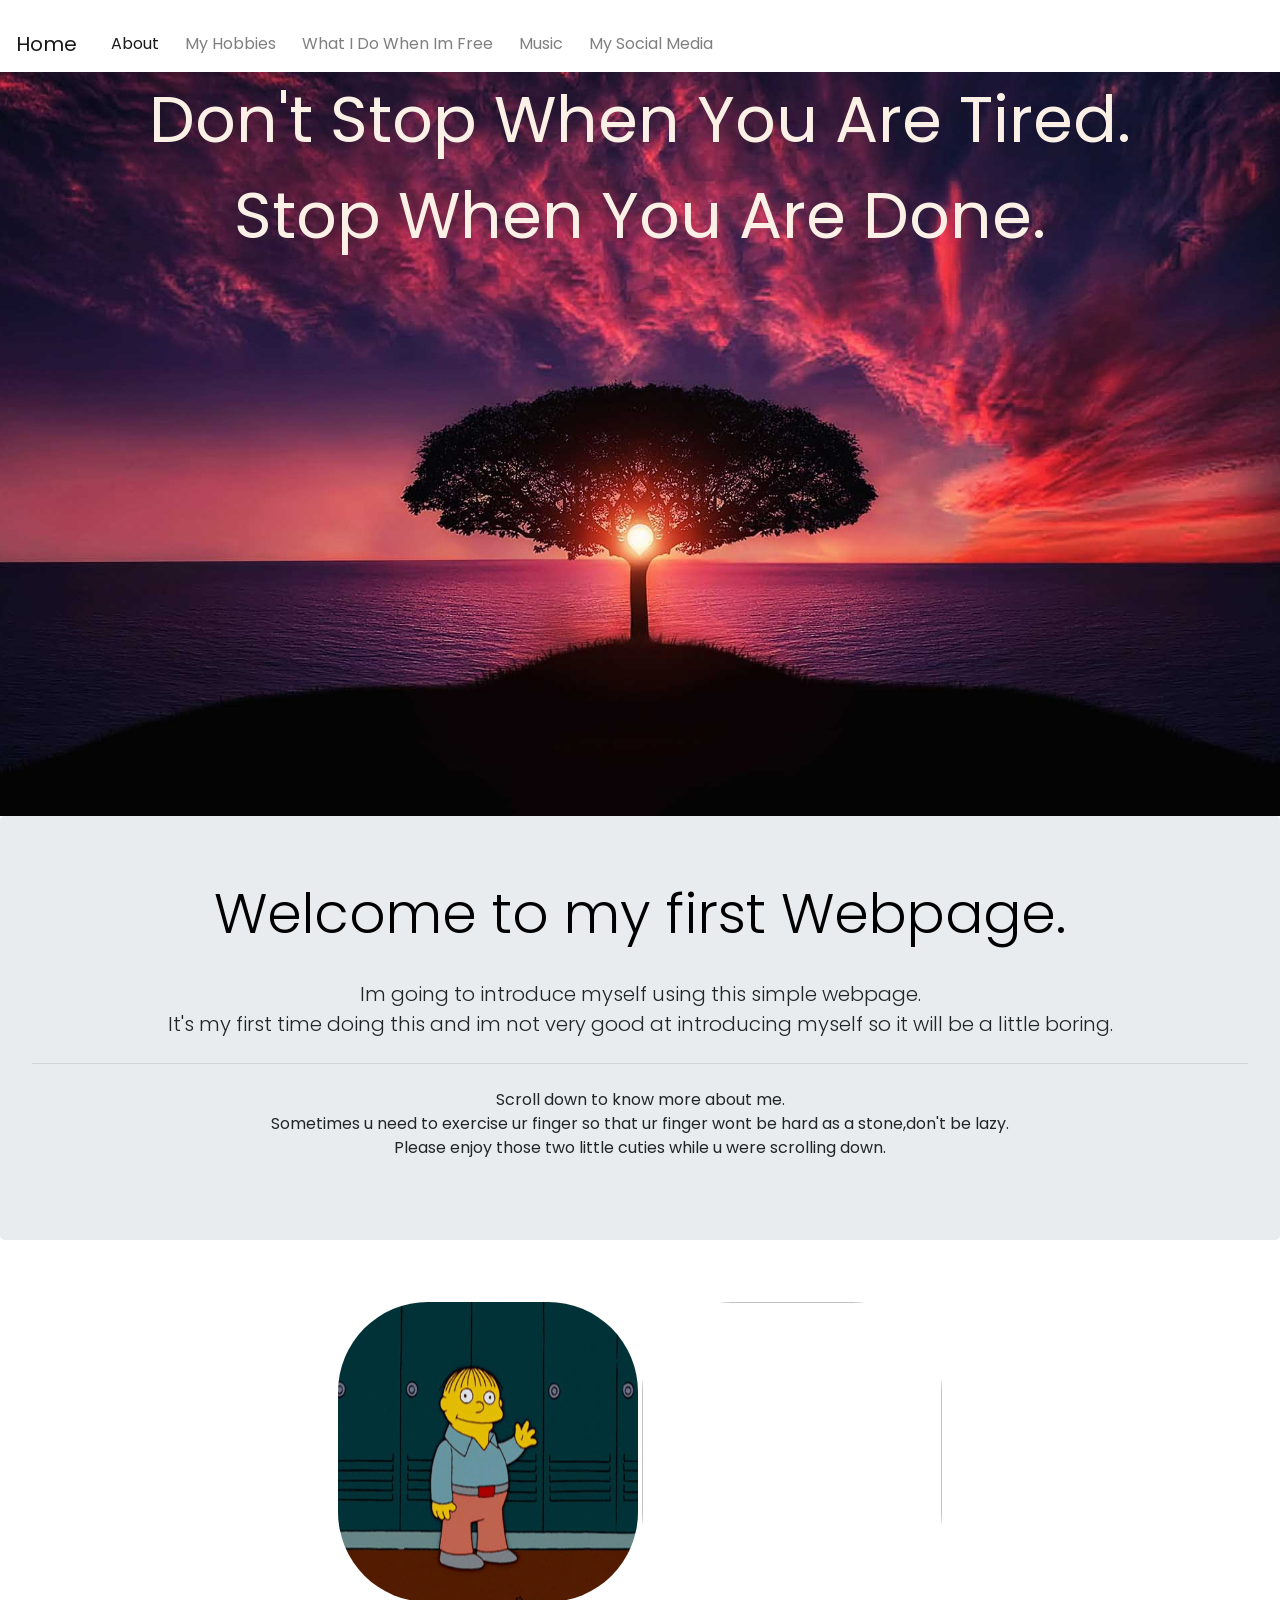
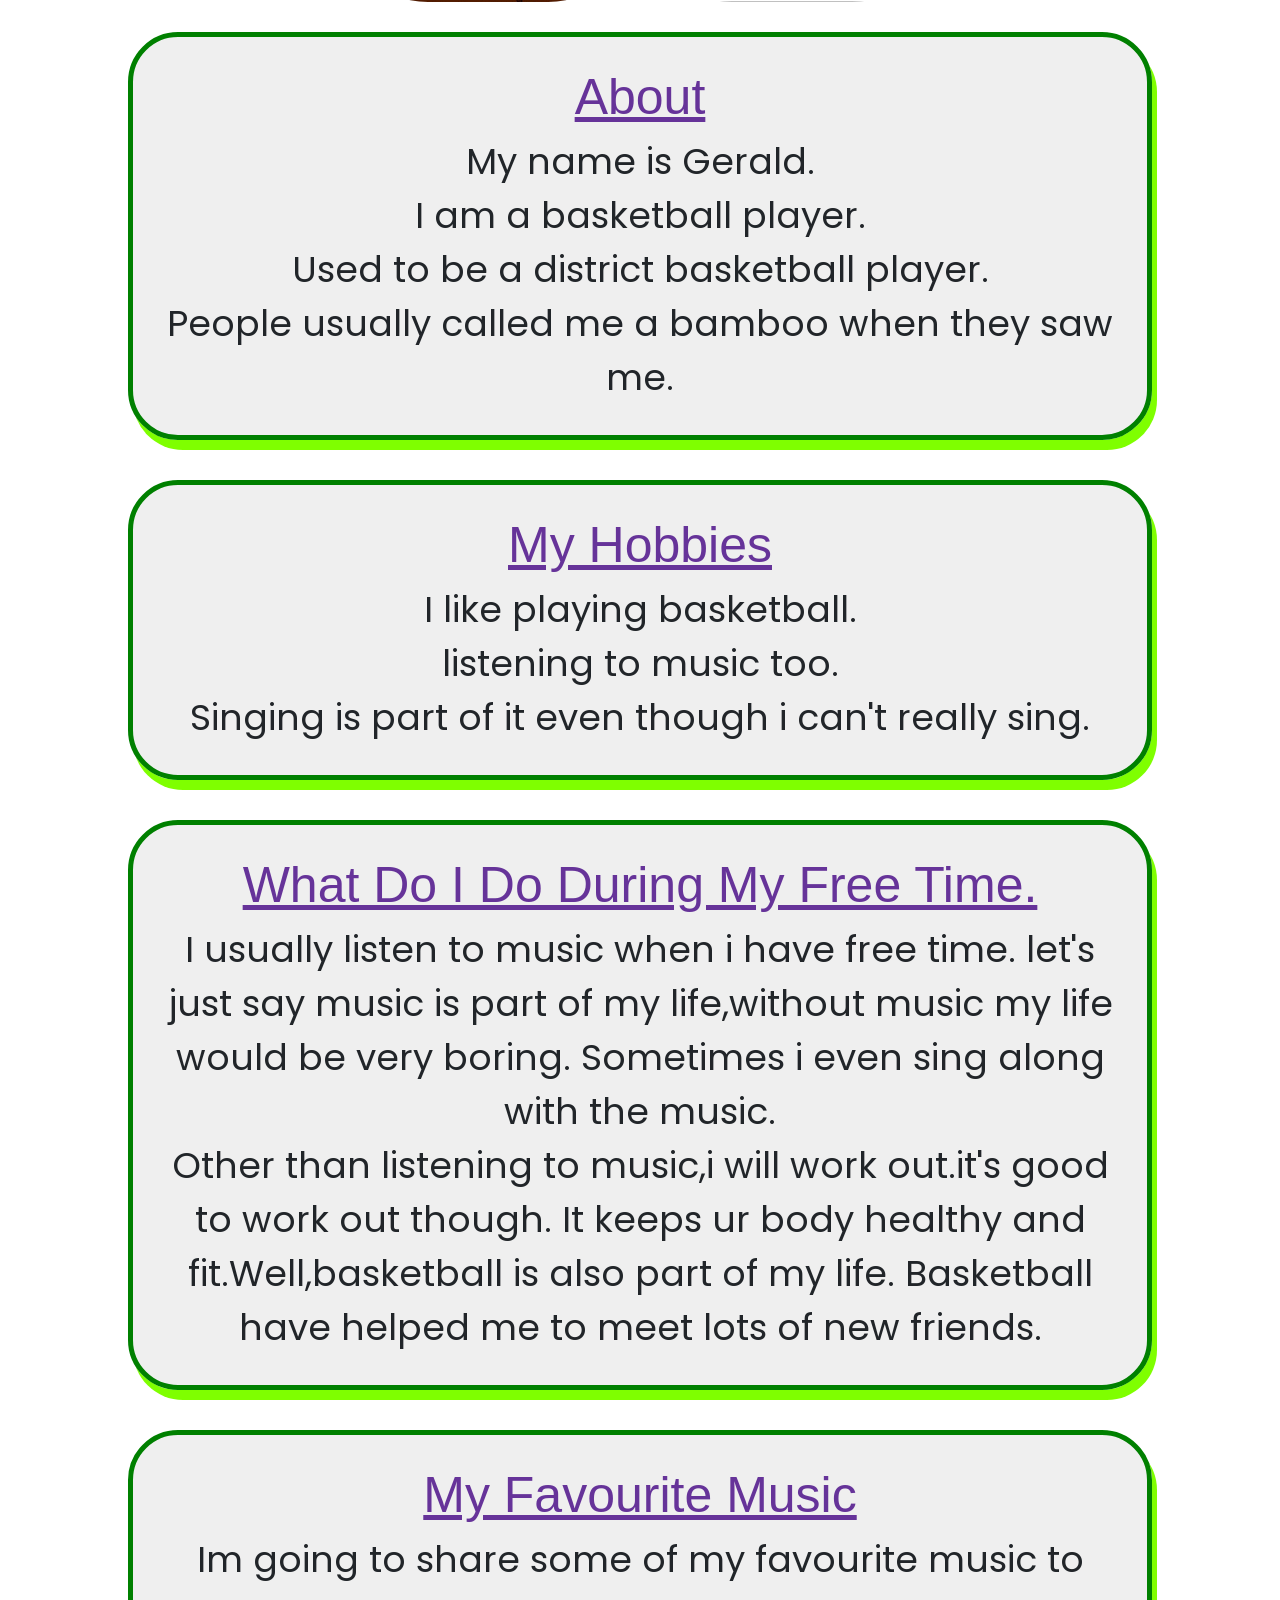
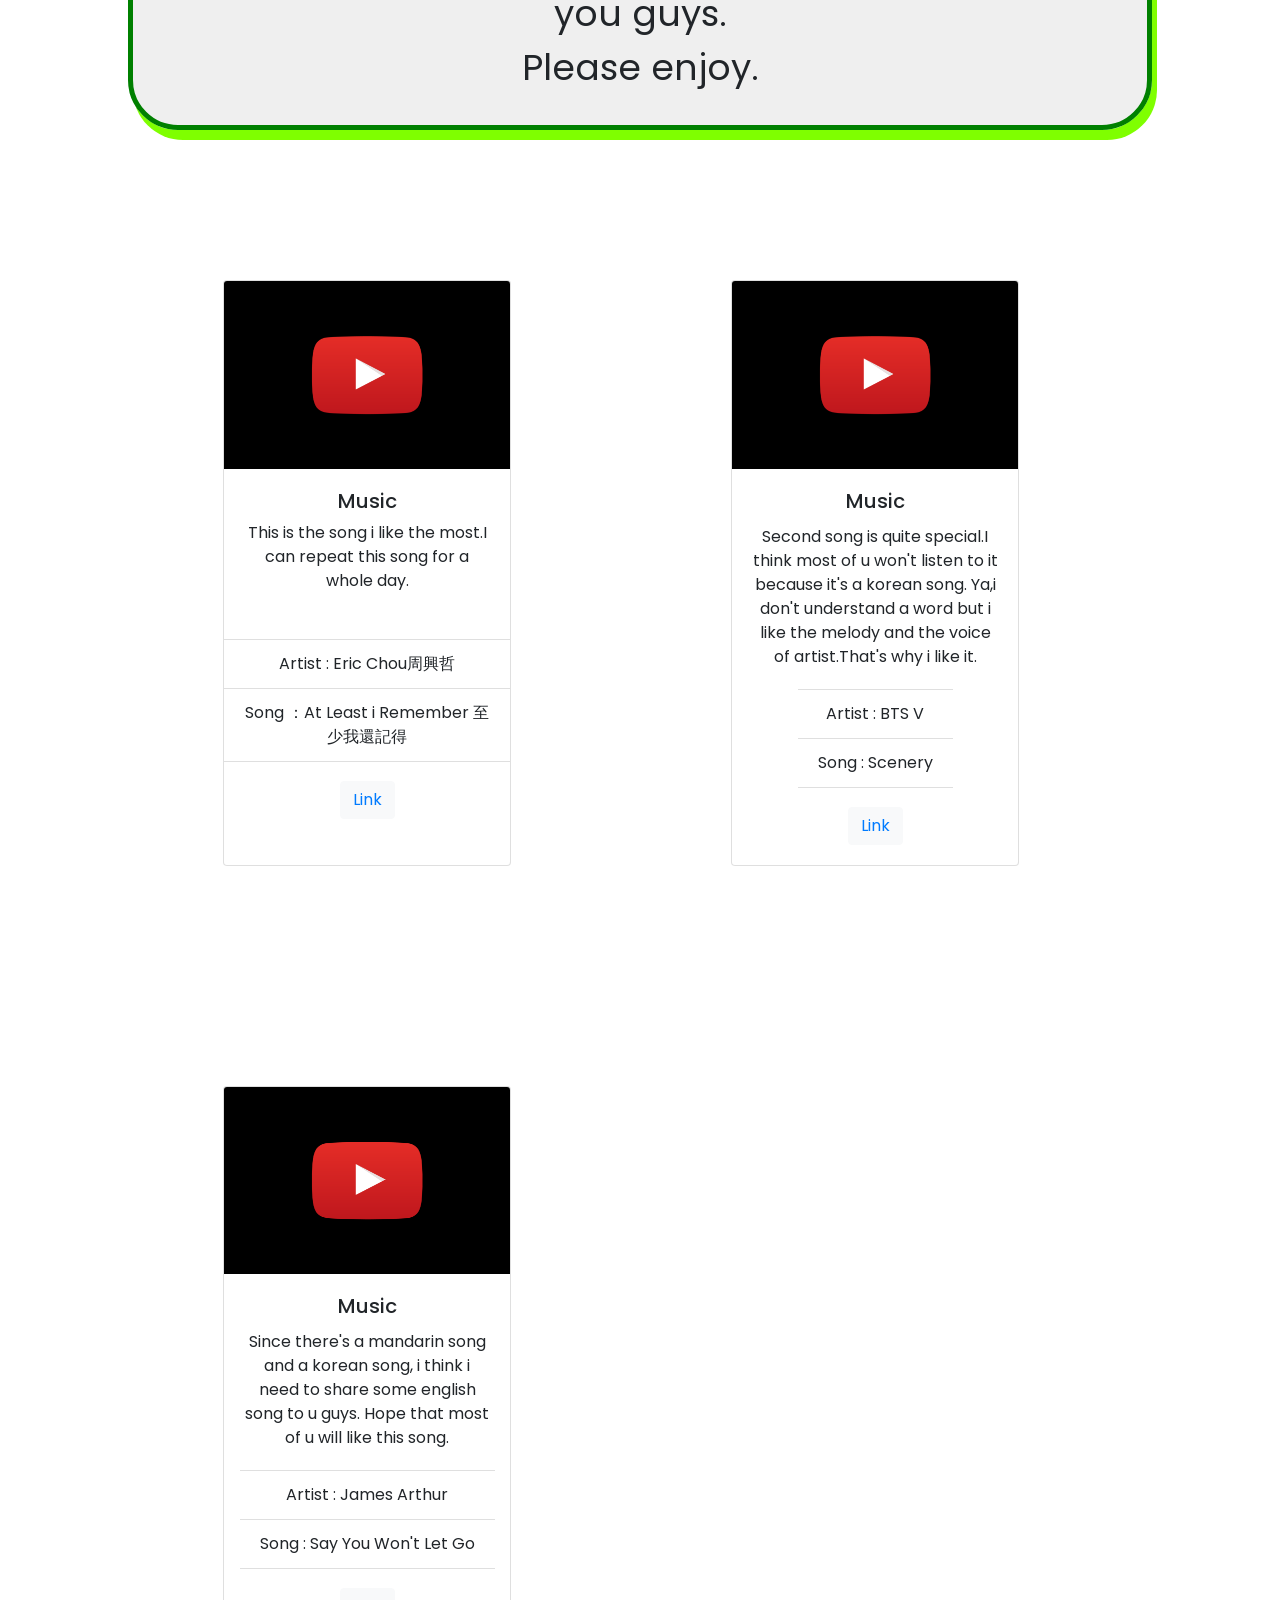
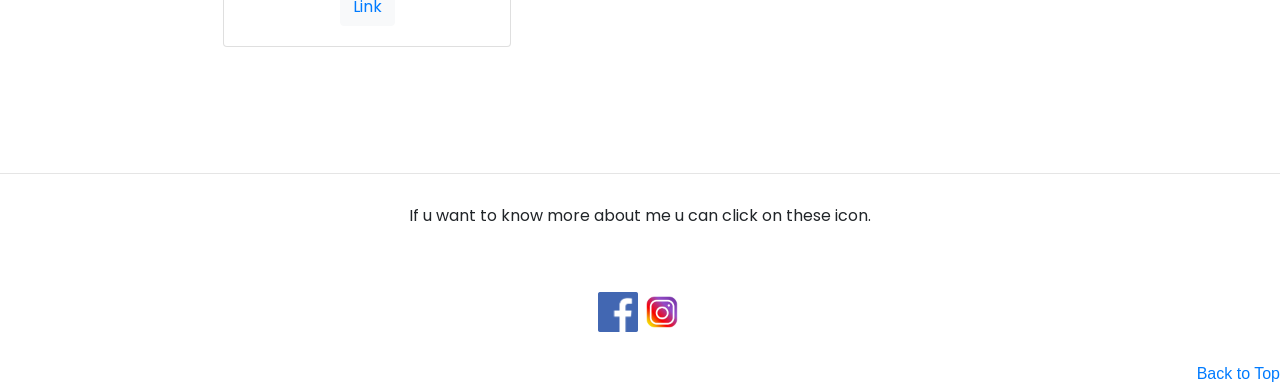
==== index.html @ b911e4af "Add files via upload" ====
<!doctype html>
<html lang="en">
  <head>
    <!-- Required meta tags -->
    <meta charset="utf-8">
    <meta name="viewport" content="width=device-width, initial-scale=1, shrink-to-fit=no">
    <meta http-equiv="X-UA-Compatible" content="ie=edge">
    <link rel="stylesheet" href="style.css">
    <link href="https://fonts.googleapis.com/css?family=Poppins" rel="stylesheet">

    <!-- Bootstrap CSS -->
    <link rel="stylesheet" href="https://stackpath.bootstrapcdn.com/bootstrap/4.3.1/css/bootstrap.min.css" integrity="sha384-ggOyR0iXCbMQv3Xipma34MD+dH/1fQ784/j6cY/iJTQUOhcWr7x9JvoRxT2MZw1T" crossorigin="anonymous">

    <title>Hello, world!</title>
  </head>
  <body>

    <div class="sticky-top"><div class="navbar"></div>
      <nav class="navbar navbar-expand-lg navbar-light bg-white">
          <a class="navbar-brand" href="file:///C:/Users/DELL/Desktop/bootstrap/index.html?#">Home</a>
          <button class="navbar-toggler" type="button" data-toggle="collapse" data-target="#navbarSupportedContent" aria-controls="navbarSupportedContent" aria-expanded="false" aria-label="Toggle navigation">
            <span class="navbar-toggler-icon"></span>
          </button>
        
          <div class="collapse navbar-collapse" id="navbarSupportedContent">
            <ul class="navbar-nav mr-auto">
              <li class="nav-item active">
                <a class="nav-link" href="#About">About <span class="sr-only">(current)</span></a>
              </li>
              <li class="nav-item">
                <a class="nav-link" href="#Hobbies">My Hobbies</a>
              </li>
              <li class="nav-item">
                <a class="nav-link" href="#Free" role="button"  aria-haspopup="true" aria-expanded="false">
                  What I Do When Im Free
                </a>
              </li>
              <li class="nav-item">
                <a class="nav-link" href="#Music" tabindex="-1" aria-disabled="true">Music</a>
              </li>
              <li class="nav-item">
                <a class="nav-link" href="#Social"  role="button" aria-disabled="true">My Social Media</a>
              </li>
            </ul>
          </div>
        </nav>
      </div>

      <div id="showcase">
        <div class="container">
            <p>Don't Stop When You Are Tired.<br/>Stop When You Are Done.</p>
        </div>
      </div>
      
    <div class="jumbotron">
      <h1 class="display-4">Welcome to my first Webpage.</h1>
          <br/>
        <p class="lead">Im going to introduce myself using this simple webpage.<br/>
            It's my first time doing this and im not very good at introducing myself so it will be a little boring.</p>
          <hr class="my-4">
        <p>Scroll down to know more about me.
          <br/>
            Sometimes u need to exercise ur finger so that ur finger wont be hard as a stone,don't be lazy.<br/>
            Please enjoy those two little cuties while u were scrolling down.
        </p>
      </div>
        
    <script src="https://code.jquery.com/jquery-3.3.1.slim.min.js" integrity="sha384-q8i/X+965DzO0rT7abK41JStQIAqVgRVzpbzo5smXKp4YfRvH+8abtTE1Pi6jizo" crossorigin="anonymous"></script>
    <script src="https://cdnjs.cloudflare.com/ajax/libs/popper.js/1.14.7/umd/popper.min.js" integrity="sha384-UO2eT0CpHqdSJQ6hJty5KVphtPhzWj9WO1clHTMGa3JDZwrnQq4sF86dIHNDz0W1" crossorigin="anonymous"></script>
    <script src="https://stackpath.bootstrapcdn.com/bootstrap/4.3.1/js/bootstrap.min.js" integrity="sha384-JjSmVgyd0p3pXB1rRibZUAYoIIy6OrQ6VrjIEaFf/nJGzIxFDsf4x0xIM+B07jRM" crossorigin="anonymous"></script>
      </nav>

        <div class="center">
          
      <header>
        <img src="GIF.gif"width="300"height="300">
        <img src="#penguin.gif"width="300"height="300">
      </div>
    </div>
    
  </header>
  
  <div class="story">
    
    <section>
      
      <h2 id="About">About</h2>
        My name is Gerald.
        <br/>
        I am a basketball player.
        <br/>
        Used to be a district basketball player.
        <br/>
        People usually called me a bamboo when they saw me.
    </section>
    
    <section>
      <h2 id="Hobbies">My Hobbies</h2>
        I like playing basketball.
        <br/>                
        listening to music too.
        <br/>
        Singing is part of it even though i can't really sing.
        <br/>    
      
    </section>
    
    <section>
      <h2 id="Free">What Do I Do During My Free Time.</h2>
        I usually listen to music when i have free time.
        let's just say music is part of my life,without music my life would be very boring.
        Sometimes i even sing along with the music.
        <br/>
        Other than listening to music,i will work out.it's good to work out though.
        It keeps ur body healthy and fit.Well,basketball is also part of my life.
        Basketball have helped me to meet lots of new friends.
    </section>
    
    <section>
      <h2 id="Music">My Favourite Music</h2>
        Im going to share some of my favourite music to you guys.
      <br/>
        Please enjoy.
      <br/>
    </section>
    
    <div class="row">
      
      <div class="card" style="width: 18rem;">
          <img src="youtube-dark.webp" class="card-img-top" alt="Youtube">
          <div class="card-body">
            <h5 class="card-text">Music</h5>
            <p class="card-text">This is the song i like the most.I can repeat this song for a whole day.</p>
          </div>
          <ul class="list-group list-group-flush">
            <li class="list-group-item">Artist : Eric Chou周興哲</li>
            <li class="list-group-item">Song ：At Least i Remember 至少我還記得</li>
          </ul>
          <div class="card-body">
            <button type="button" class="btn btn-light"><a href="https://www.youtube.com/watch?v=jIzOIsQWMfg" class="card-link">Link</a></button>
          </div>
        </div>
        
        <div class="card" style="width: 18rem;">
            <img src="youtube-dark.webp" class="card-img-top" alt="Youtube">
            <div class="card-body">
              <h5 class="card-title">Music</h5>
              <p class="card-text">Second song is quite special.I think most of u won't listen to it because it's a korean song.
                Ya,i don't understand a word but i like the melody and the voice of artist.That's why i like it.</p>
              </div>
              <ul class="list-group list-group-flush">
                <li class="list-group-item">Artist : BTS V</li>
                <li class="list-group-item">Song : Scenery</li>
              </ul>
              <div class="card-body">
                <button type="button" class="btn btn-light"><a href="https://www.youtube.com/watch?v=f3YhK-oZmY8" class="card-link">Link</a></button>
              </div>
            </div>
            
            <div class="card" style="width: 18rem;">
                <img src="youtube-dark.webp" class="card-img-top" alt="Youtube">
                <div class="card-body">
                  <h5 class="card-title">Music</h5>
                  <p class="card-text">Since there's a mandarin song and a korean song,
                    i think i need to share some english song to u guys.
                    Hope that most of u will like this song.</p>
                  </div>
                  <ul class="list-group list-group-flush">
                    <li class="list-group-item">Artist : James Arthur</li>
                    <li class="list-group-item">Song : Say You Won't Let Go</li>
                  </ul> 
                  <div class="card-body">
                    <button type="button" class="btn btn-light"><a href="https://www.youtube.com/watch?v=0yW7w8F2TVA" class="card-link">Link</a></button>
                  </div>
                </div>
              </div>
            </div>
            
            
            <hr>
            
          <div id="Social">
            <div class="link">
              <P>If u want to know more about me u can click on these icon.</P><br/>
                <a href="https://www.youtube.com/watch?v=1QAlF0b14FE" target="blank"></a>
              <br/>
              <a href="https://www.facebook.com/phoenix.gan.7" target="blank">
                <img src="facebook.png"width="40"height="40">
              <a href="https://www.instagram.com/geraldgannn/" target="blank">
                  <img src="instagram.jpg"width="40"height="40">
            </div>
              </div>
                
                <div class="back"><a href="#">Back to Top</a></div>
  </body>
  </html>
---- style.css ----
body {
    background-color:aqua;
    font-family: Poppins , Arial, Helvetica, sans-serif;
}

.center {
    text-align: center;
}

.story {
    text-align:center;
    width: 80%;
    margin: 0% auto;
}

h1 {
    color: black;
    text-align: center;
    font-size: 100px;
}

h2 {
    text-decoration: underline;
    font-family: Arial, Helvetica, sans-serif;
    font-size: 50px;
}

header {
    padding: 30px;
}

header img {
    border-radius: 90px;
}

section {
    background-color:#eeeeeeee;
    margin-bottom: 40px;
    padding: 30px;
    border: 5px solid green;
    border-radius: 50px;
    box-shadow: 5px 10px chartreuse;
    font-size: 36px;
    font-family: Poppins , Arial, Helvetica, sans-serif;
}

.welcome {
    border: 5px solid darkblue;
    border-radius: 50px;
    box-shadow: 5px 10px blue;
}

nav {
    float: right;
}

nav ul li {
    display: inline-block;
    margin-left: 10px;
}

.back{
    position: absolute;
    right: 0px;
}

.card{
    background-color: black;
    display: flex;
    align-items: center;
    justify-content: center;
    margin: 110px;
    font-family: Poppins , Arial, Helvetica, sans-serif;
    border: black;
}

.link{
    text-align: center;
    font-family: Poppins , Arial, Helvetica, sans-serif;
    font-size: 16px;
    margin: 30px;
    border-radius: 10px;
}

#song{
    display: inline-block;
}

.dawn{
    width:100%;
}
.container{
    color:linen;
    display:flex;
    text-align:center;
    justify-content:center;
    font-size:64px;
    font-family: Poppins , Arial, Helvetica, sans-serif;
}
#showcase{
    background-image:url("dawn.jpg");
    background-position:center;
    background-size: cover;
    width:100%;
    height:800px;
}

.jumbotron{
    font-family: Poppins , Arial, Helvetica, sans-serif;
    text-align: center;
}

.navbar{
    width: 100%;
    font-family: Poppins , Arial, Helvetica, sans-serif;
    color: black;
}

#About , #Hobbies , #Music , #Free{
    color: rebeccapurple;
    font-size: 50px;
}
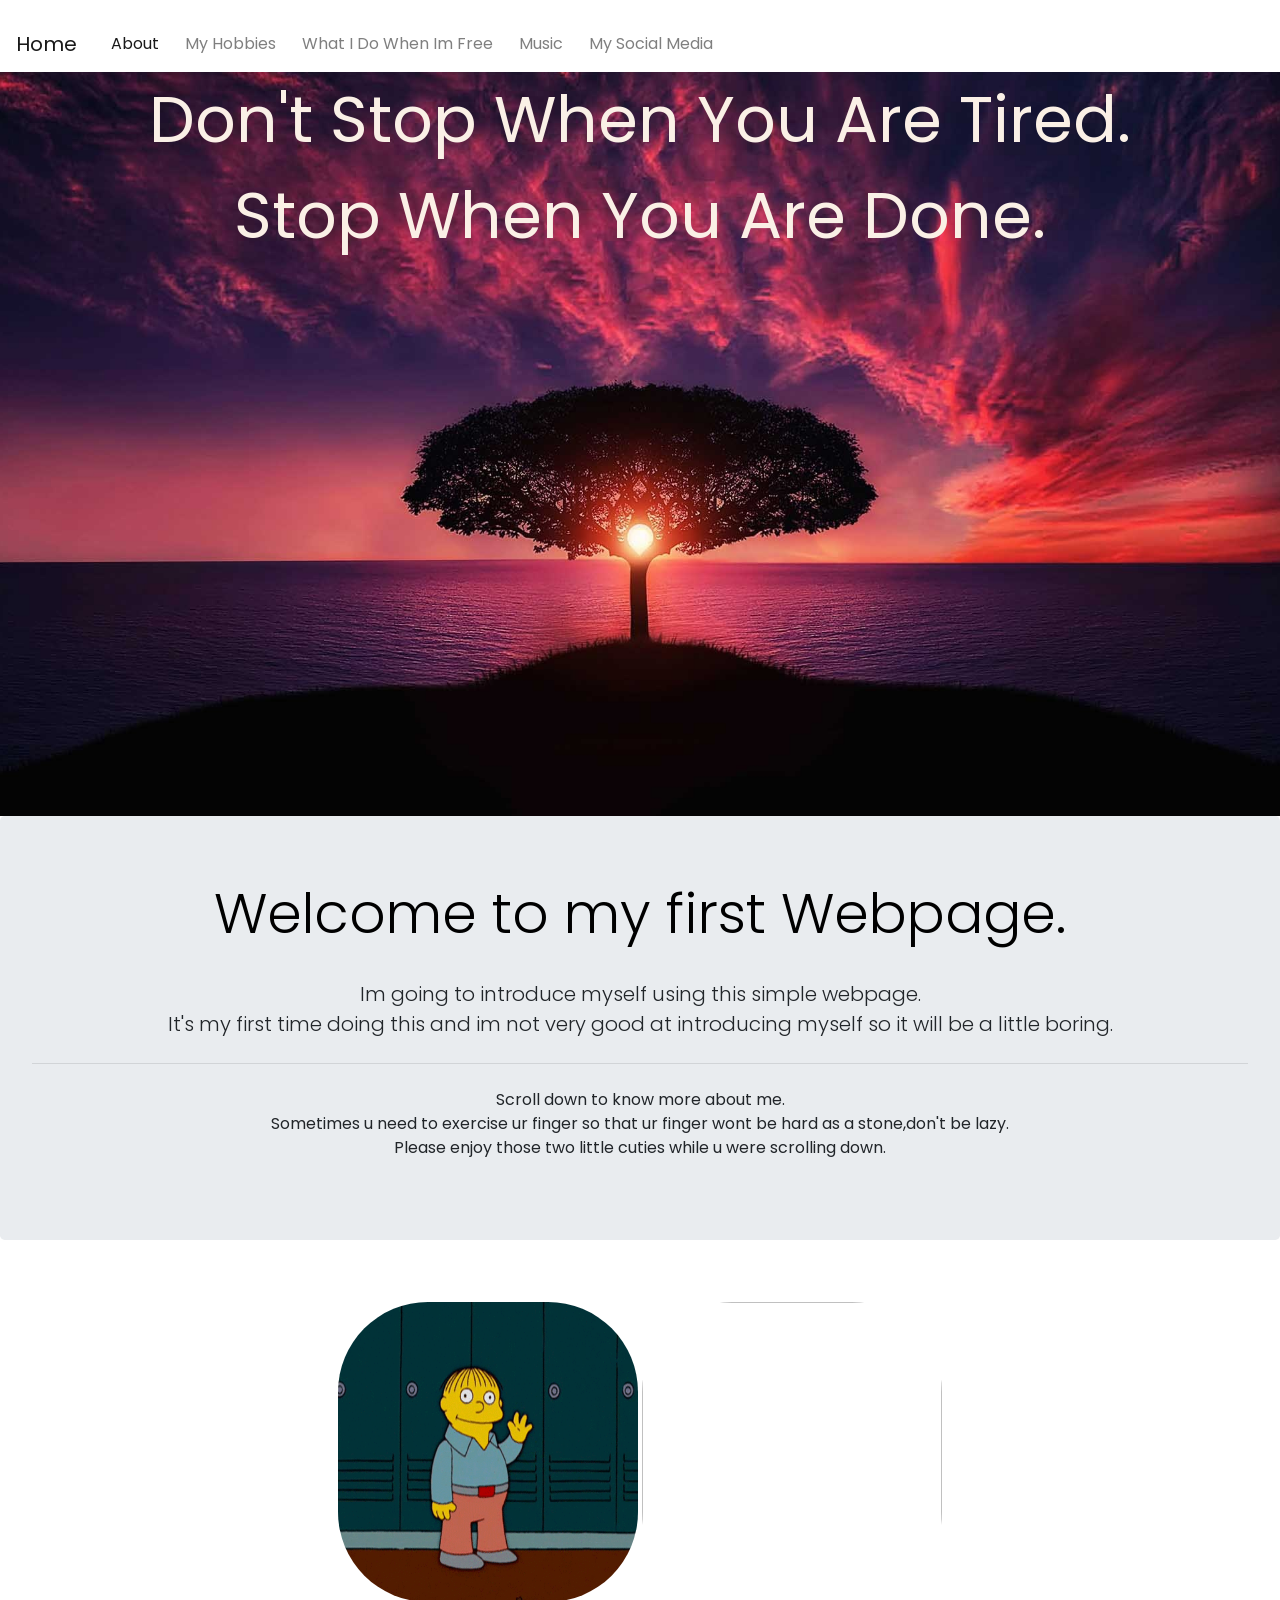
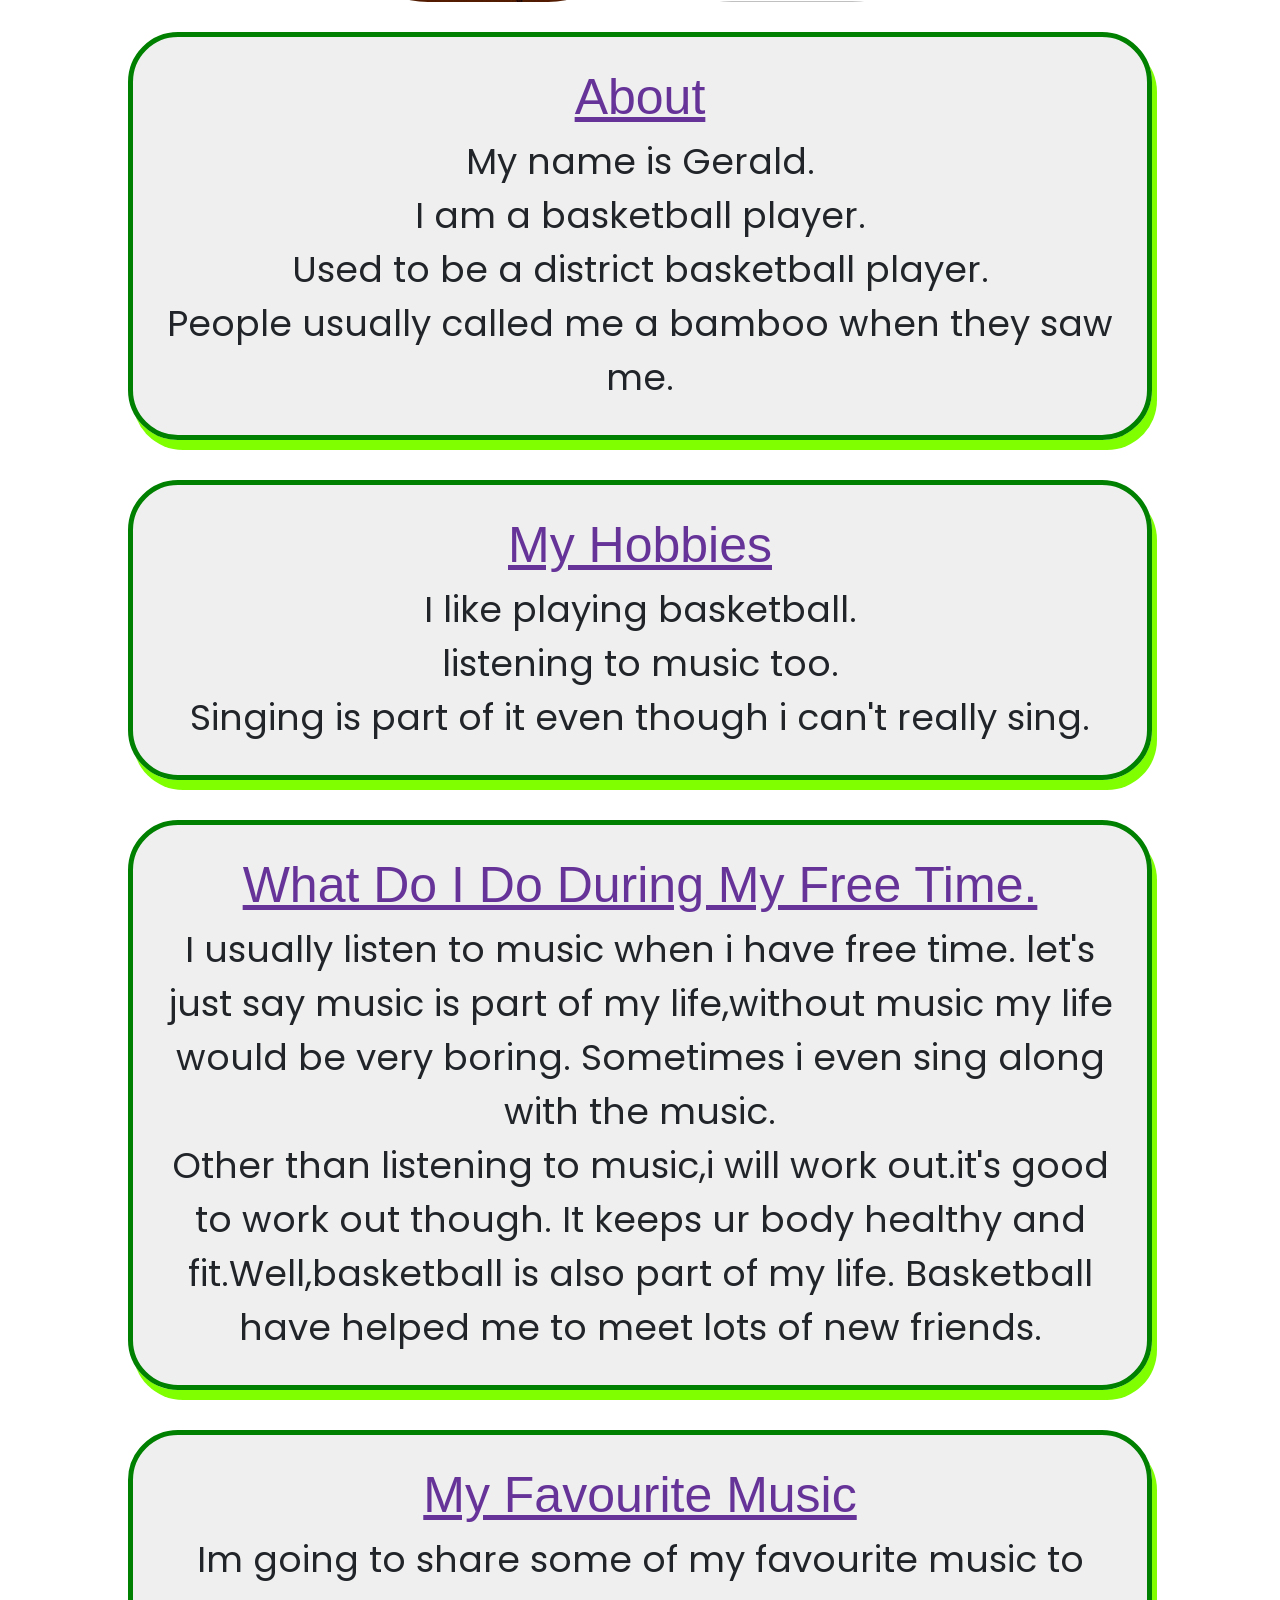
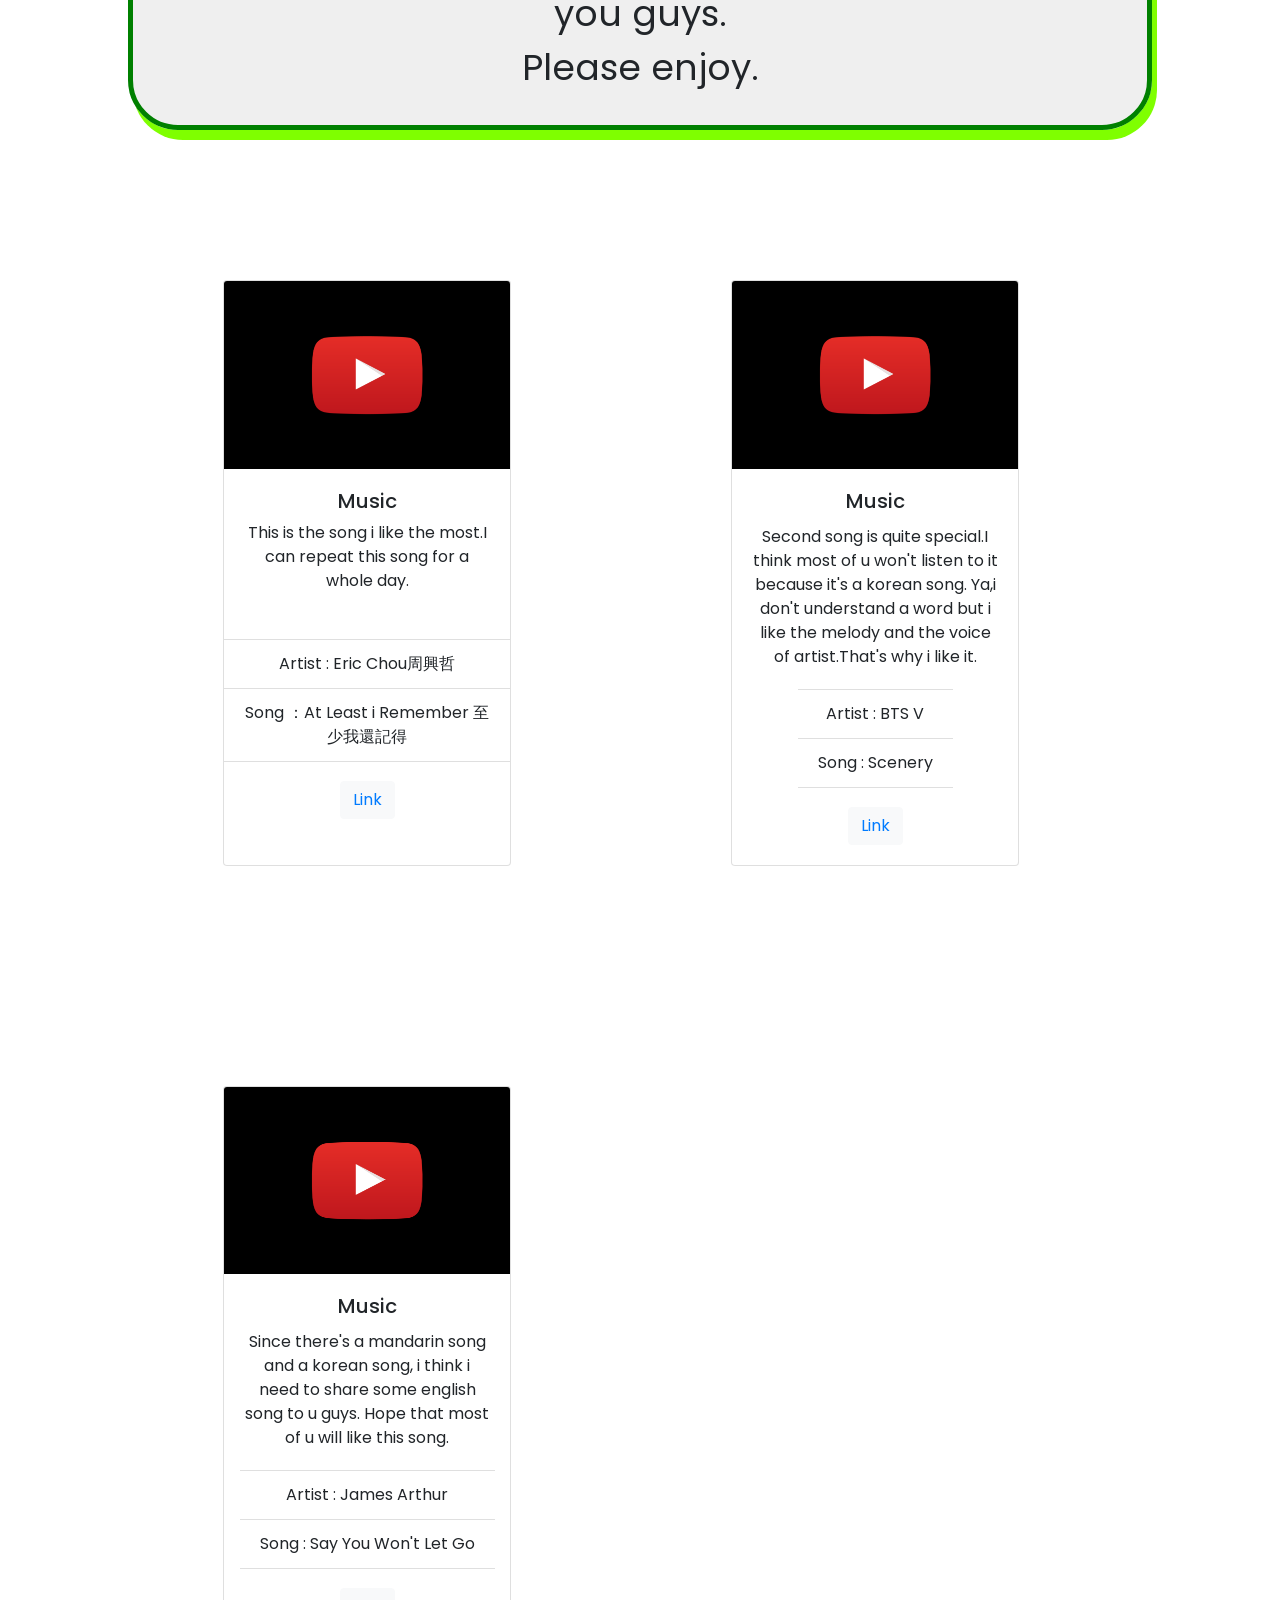
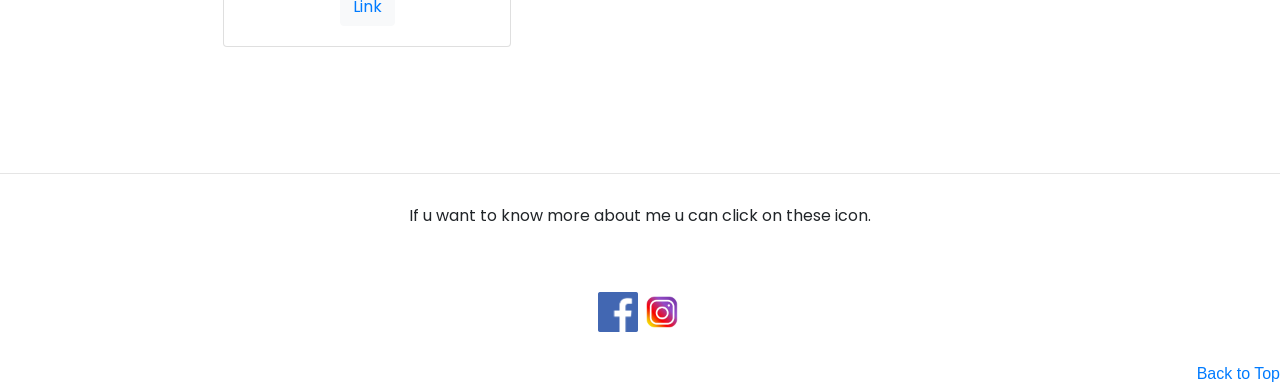
==== commit b4be3d3b: "Update index.html" ====
--- a/index.html
+++ b/index.html
@@ -17,7 +17,7 @@
 
     <div class="sticky-top"><div class="navbar"></div>
       <nav class="navbar navbar-expand-lg navbar-light bg-white">
-          <a class="navbar-brand" href="file:///C:/Users/DELL/Desktop/bootstrap/index.html?#">Home</a>
+          <a class="navbar-brand" href="https://gerald0205.github.io/#">Home</a>
           <button class="navbar-toggler" type="button" data-toggle="collapse" data-target="#navbarSupportedContent" aria-controls="navbarSupportedContent" aria-expanded="false" aria-label="Toggle navigation">
             <span class="navbar-toggler-icon"></span>
           </button>
@@ -193,4 +193,4 @@
                 
                 <div class="back"><a href="#">Back to Top</a></div>
   </body>
-  </html>+  </html>
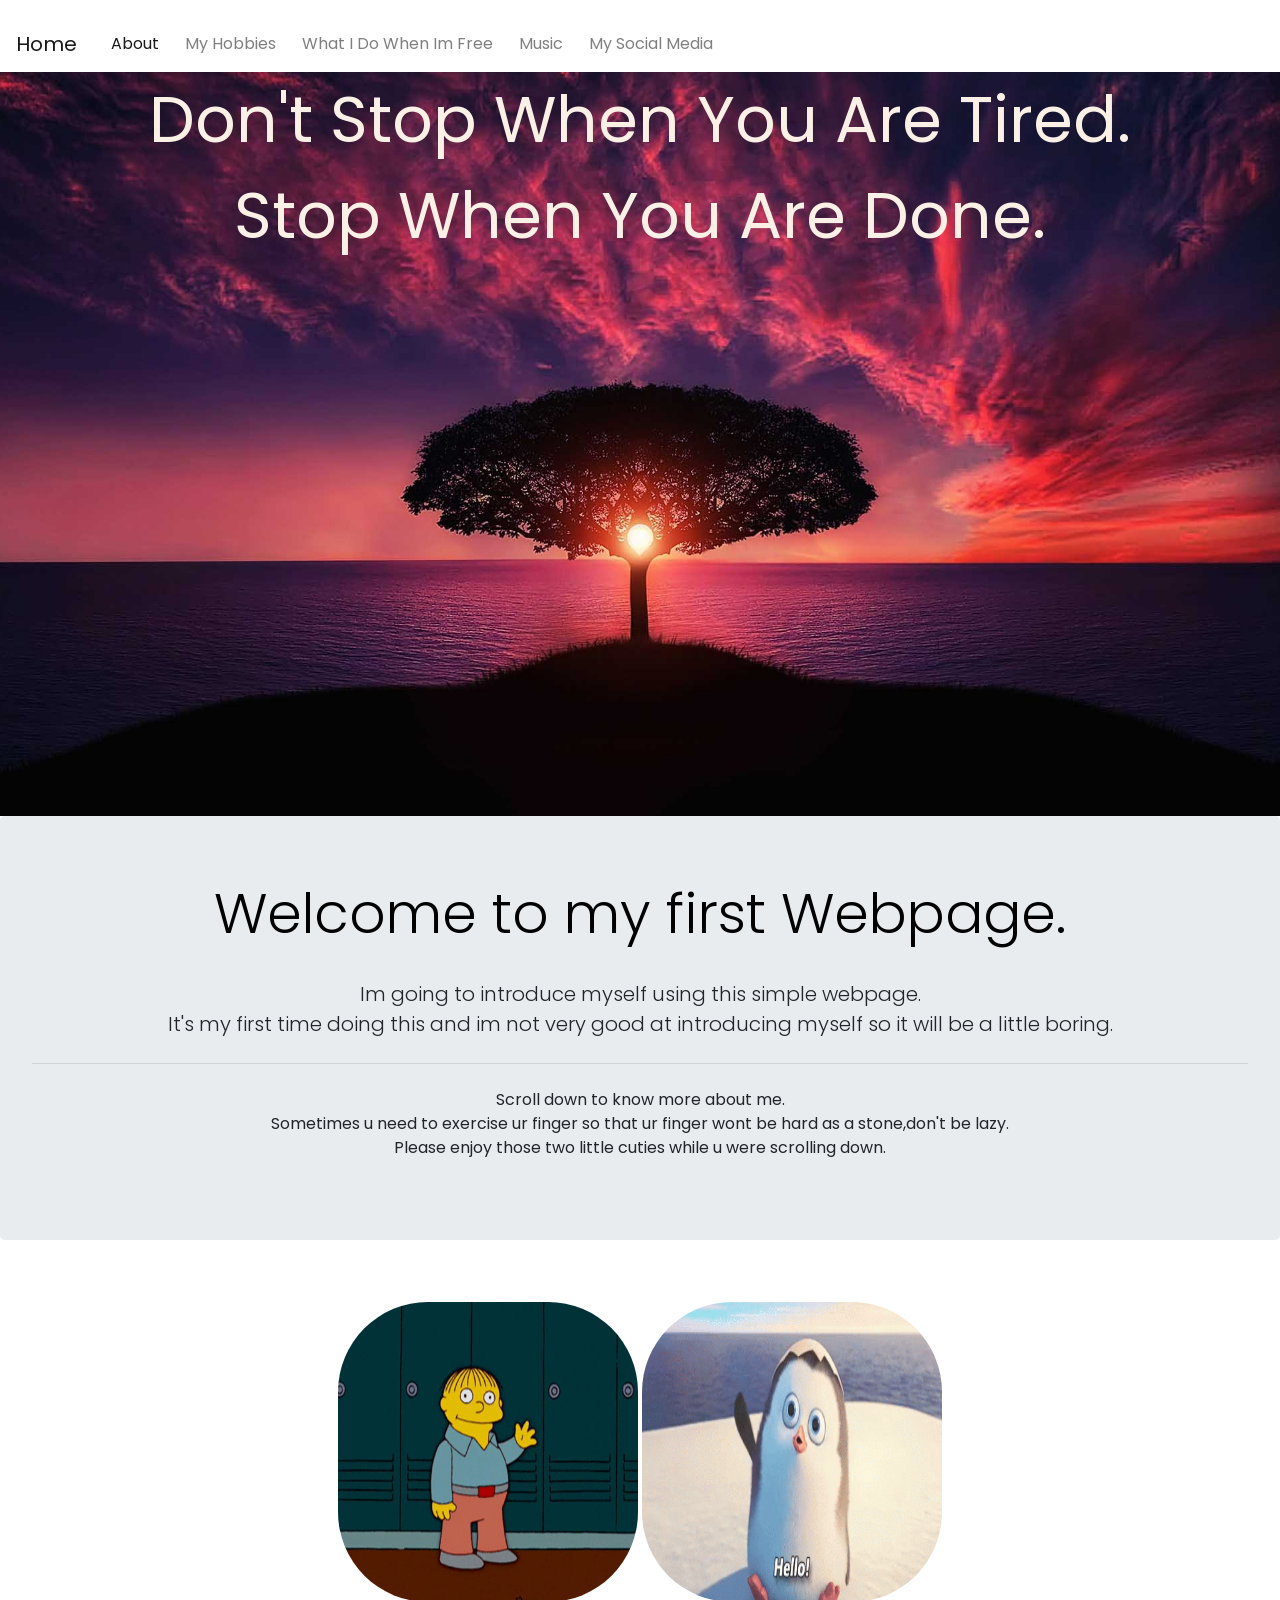
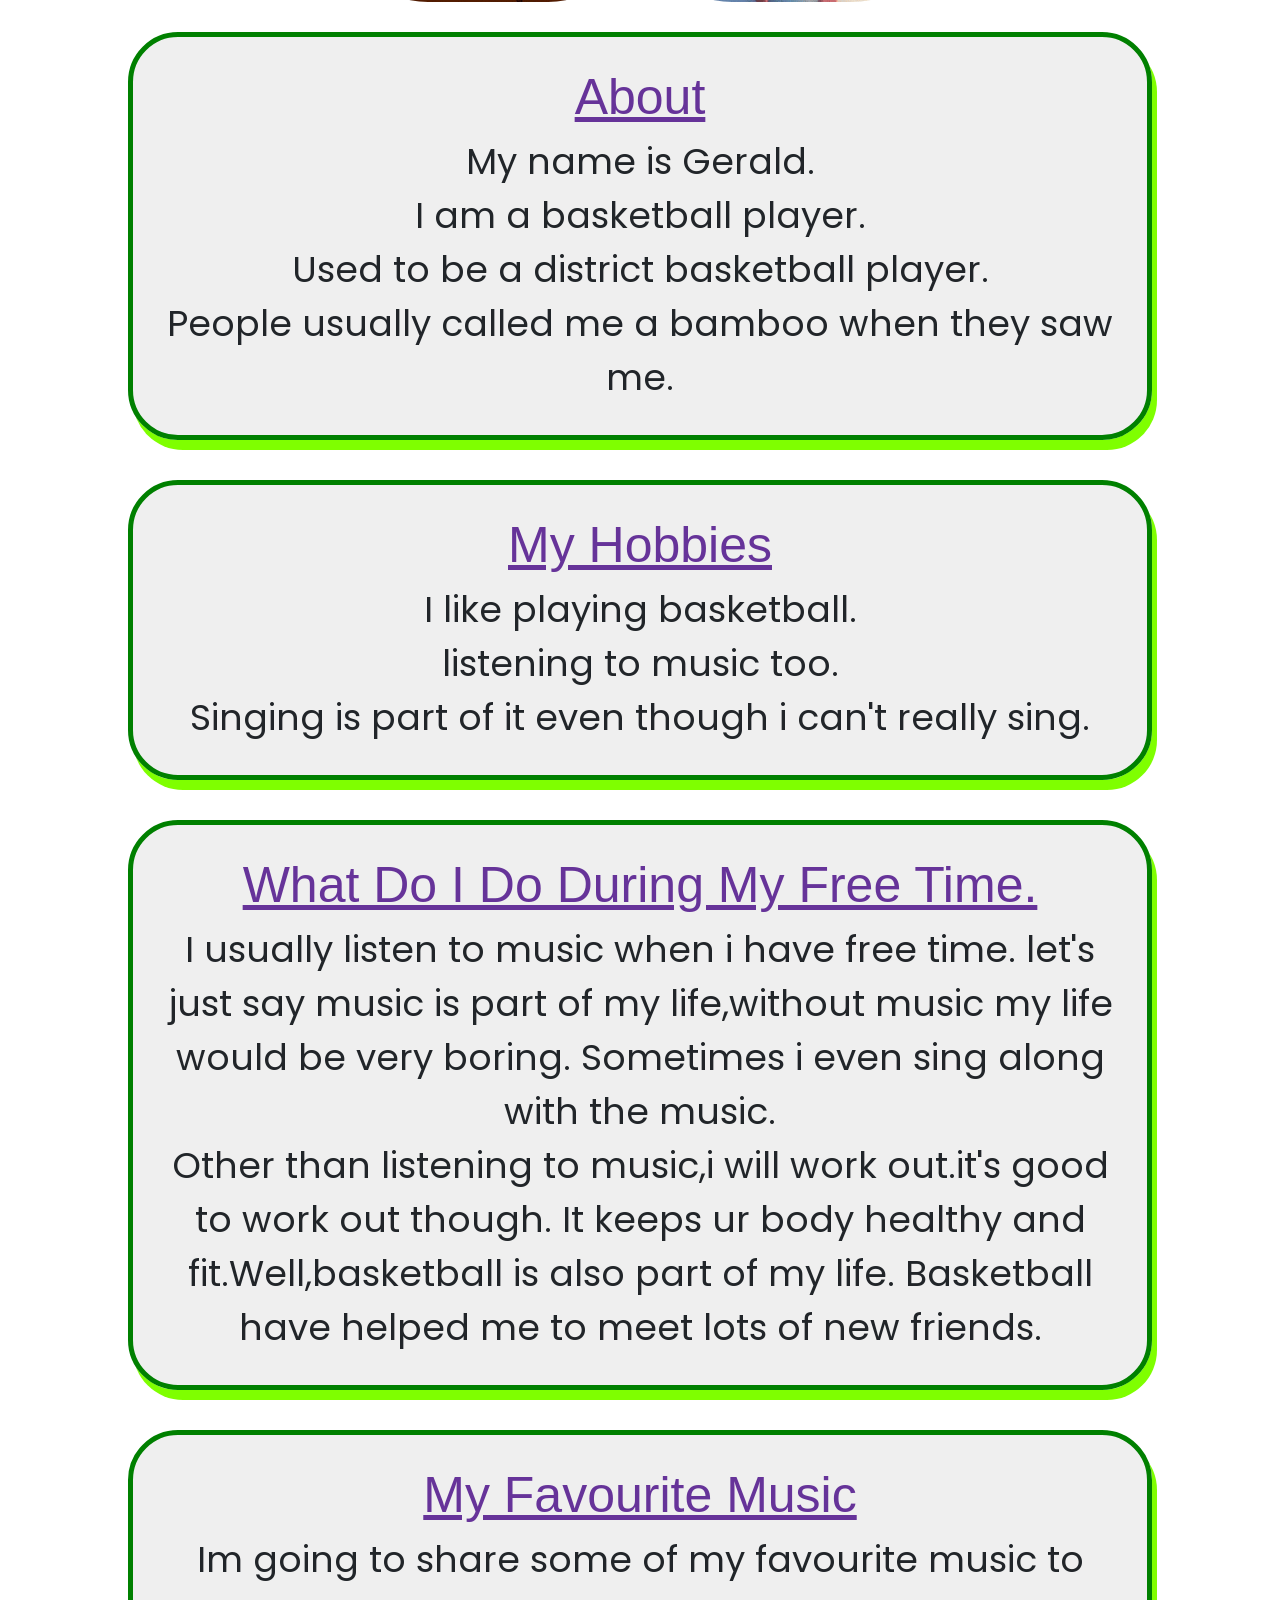
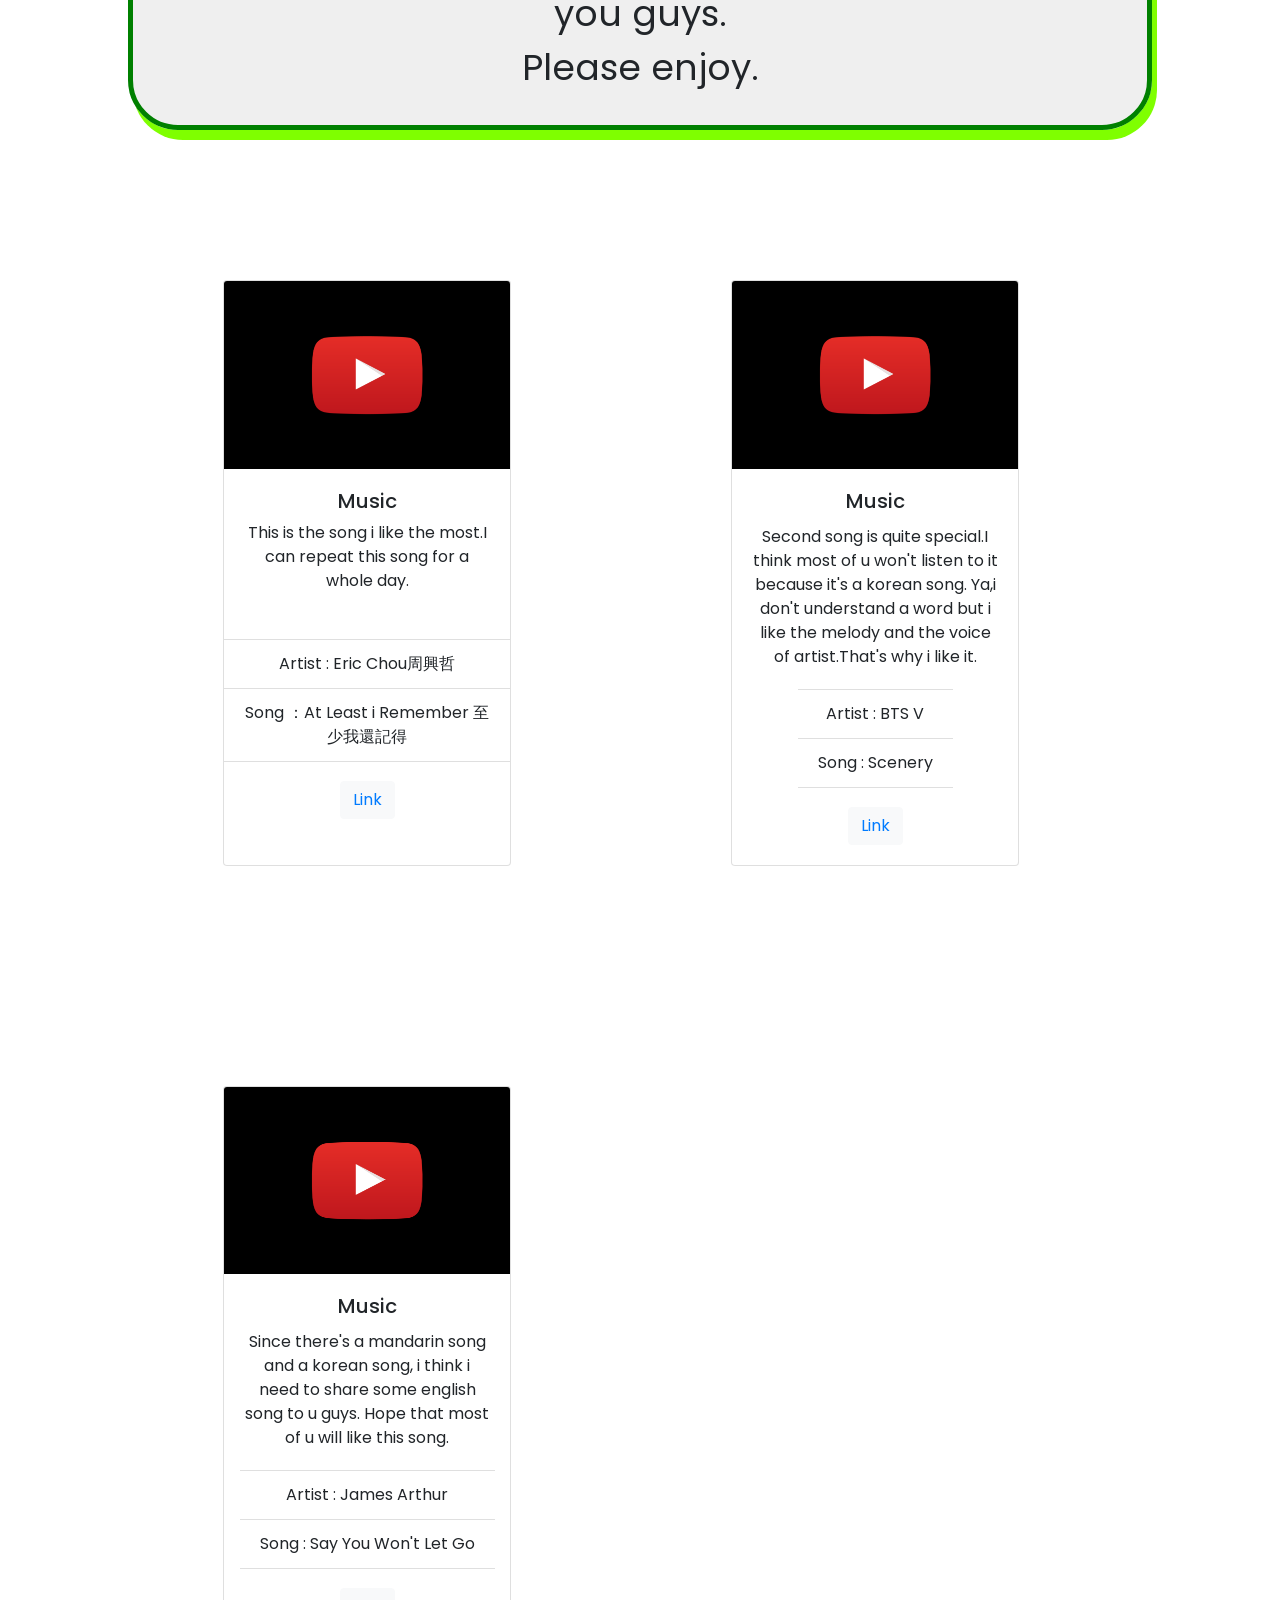
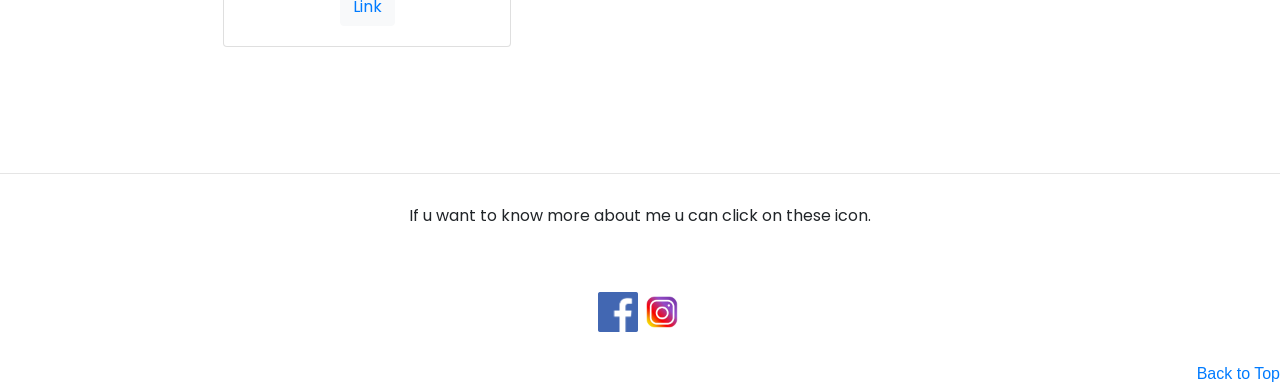
==== commit 927bfea0: "Update index.html" ====
--- a/index.html
+++ b/index.html
@@ -74,7 +74,7 @@
           
       <header>
         <img src="GIF.gif"width="300"height="300">
-        <img src="#penguin.gif"width="300"height="300">
+        <img src="penguin.gif"width="300"height="300">
       </div>
     </div>
     
